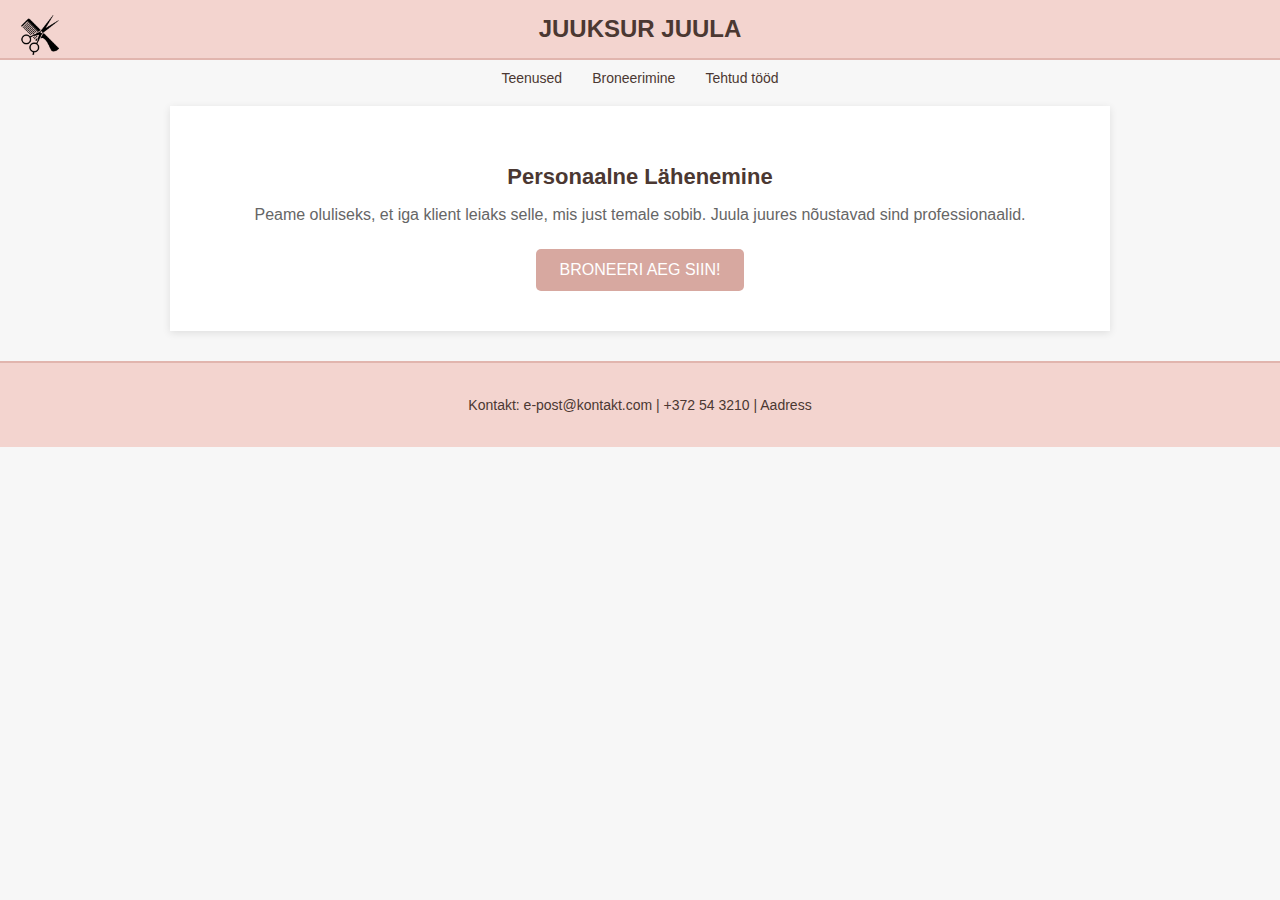
==== avaleht.html @ 4b4f11fa "Lisa esialgsed lehed" ====
<!DOCTYPE html>
<html lang="et">
  <head>
    <meta charset="UTF-8" />
    <meta name="viewport" content="width=device-width, initial-scale=1.0" />
    <title>Juuksur Juula - Avaleht</title>
    <link rel="stylesheet" href="styles.css" />
  </head>
  <body>
    <header>
      <div class="logo">
        <img src="img/hair-cut-tool.png" alt="Juuksur Juula logo" />
      </div>
      <h1>JUUKSUR JUULA</h1>
    </header>
    <div>
        <nav>
            <a href="teenused.html">Teenused</a>
            <a href="broneerimine.html">Broneerimine</a>
            <a href="tehtud_tood.html">Tehtud tööd</a>
          </nav>
    </div>

    <!-- Avaleht -->
    <section id="avaleht">
      <div class="intro">
        <h2>Personaalne Lähenemine</h2>
        <p>
          Peame oluliseks, et iga klient leiaks selle, mis just temale sobib.
          Juula juures nõustavad sind professionaalid.
        </p>
        <button>BRONEERI AEG SIIN!</button>
      </div>
    </section>

    <footer>
      <p>Kontakt: e-post@kontakt.com | +372 54 3210 | Aadress</p>
    </footer>
  </body>
</html>
---- styles.css ----
/* Yldine */
body {
    font-family: 'Arial', sans-serif;
    margin: 0;
    padding: 0;
    background-color: #f7f7f7;
}

/* Päis */
header {
    background-color: #f3d4cf;
    text-align: center;
    padding: 15px 0;
    border-bottom: 2px solid #e1b5ae;
    position: sticky;
    top: 0;
    z-index: 1000;
    display: flex;
    justify-content: center;
    align-items: center;
    position: relative;
}

header h1 {
    font-size: 24px;
    margin: 0;
    color: #4b3832;
}

/* Logo */
.logo {
    position: absolute;
    top: 15px;
    left: 20px;
}

.logo img {
    width: 40px;
    height: auto;
}

/* Nav */
nav {
    margin-top: 10px;
    display: flex;
    justify-content: center;
}

nav a {
    margin: 0 15px;
    text-decoration: none;
    color: #4b3832;
    font-size: 14px;
}

section {
    padding: 20px;
    background-color: #ffffff;
    margin: 20px auto;
    max-width: 900px;
    box-shadow: 0 2px 8px rgba(0, 0, 0, 0.1);
}

/* Avaleht */
#avaleht .intro {
    text-align: center;
    padding: 20px;
}

#avaleht .intro h2 {
    font-size: 22px;
    color: #4b3832;
    margin-bottom: 15px;
}

#avaleht .intro p {
    font-size: 16px;
    color: #666;
    margin-bottom: 25px;
}

button {
    background-color: #d7a8a0;
    color: white;
    border: none;
    padding: 12px 24px;
    font-size: 16px;
    cursor: pointer;
    border-radius: 5px;
    transition: background-color 0.3s;
}

button:hover {
    background-color: #c1877b;
}

.gallery {
    height: 200px;
    background-color: #eaeaea;
    margin-top: 30px;
}

/* Teenused */
#teenused h2 {
    font-size: 22px;
    color: #4b3832;
    margin-bottom: 20px;
    text-align: center;
}

#teenused .services {
    display: grid;
    grid-template-columns: 1fr;
    gap: 20px;
    max-width: 700px;
    margin: 0 auto;
}

#teenused h3 {
    font-size: 18px;
    color: #4b3832;
    margin-bottom: 10px;
    border-bottom: 2px solid #e1b5ae;
    padding-bottom: 5px;
}

#teenused ul {
    list-style: none;
    padding: 0;
    font-size: 16px;
    color: #666;
}

#teenused ul li {
    margin-bottom: 10px;
    display: flex;
    justify-content: space-between;
    border-bottom: 1px solid #f0e1db;
    padding-bottom: 5px;
}

footer {
    text-align: center;
    padding: 20px;
    background-color: #f3d4cf;
    color: #4b3832;
    font-size: 14px;
    border-top: 2px solid #e1b5ae;
    margin-top: 30px;
}
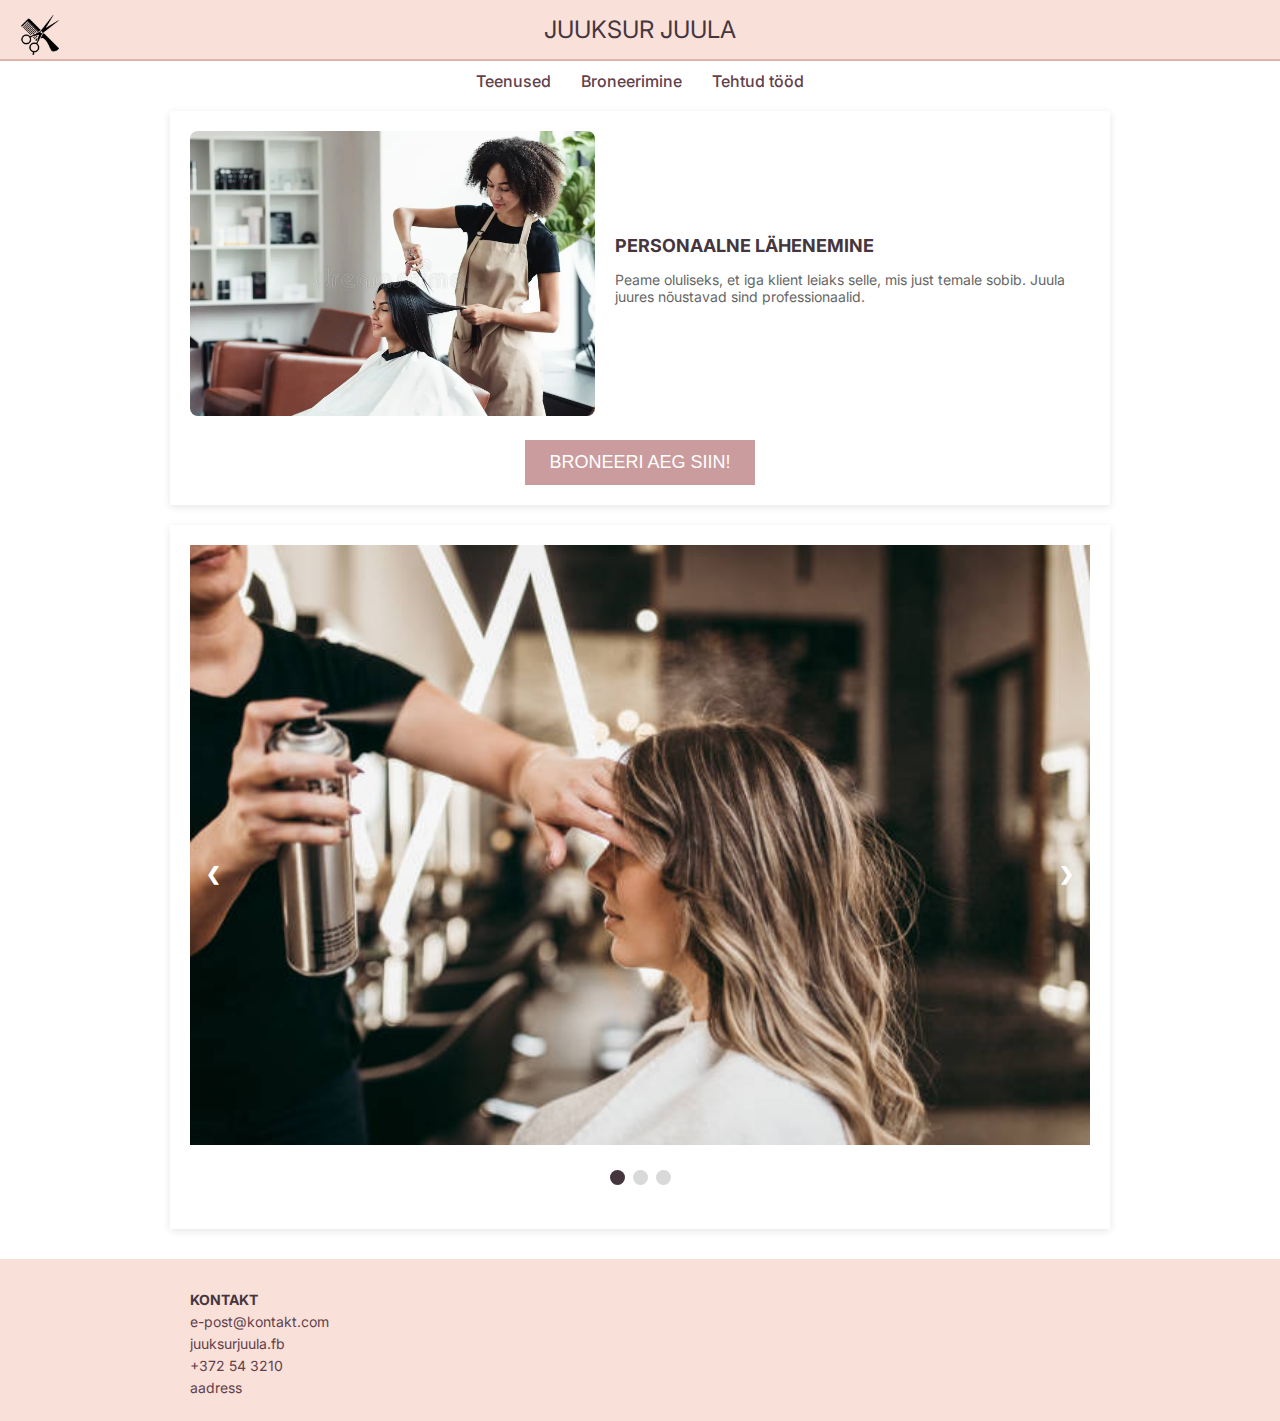
==== commit 42bb9f11: "Avalehe muudatused + footeri muudatus igal leheküljel" ====
--- a/avaleht.html
+++ b/avaleht.html
@@ -5,6 +5,7 @@
     <meta name="viewport" content="width=device-width, initial-scale=1.0" />
     <title>Juuksur Juula - Avaleht</title>
     <link rel="stylesheet" href="styles.css" />
+    <link href="https://fonts.googleapis.com/css2?family=Inter:wght@300;400;600&display=swap" rel="stylesheet">
   </head>
   <body>
     <header>
@@ -23,18 +24,104 @@
 
     <!-- Avaleht -->
     <section id="avaleht">
-      <div class="intro">
-        <h2>Personaalne Lähenemine</h2>
-        <p>
-          Peame oluliseks, et iga klient leiaks selle, mis just temale sobib.
-          Juula juures nõustavad sind professionaalid.
-        </p>
+      <div class="intro-container">
+        <div class="image">
+          <img src="img/juuksur.jpg" alt="Your Image" />
+        </div>
+        <div class="intro">
+          <h2>PERSONAALNE LÄHENEMINE</h2>
+          <p>
+            Peame oluliseks, et iga klient leiaks selle, mis just temale sobib.
+            Juula juures nõustavad sind professionaalid.
+          </p>
+        </div>
+      </div>
+      <div class="button-container">
         <button>BRONEERI AEG SIIN!</button>
       </div>
     </section>
 
+    <!-- Slideshow-->
+  <section id="slideshow">
+    <div class="slideshow-container">
+      <div class="slides">
+        <div class="slide fade">
+          <img src="img/pilt1.jpg" alt="Image 1" />
+        </div>
+        <div class="slide fade">
+          <img src="img/pilt2.jpeg" alt="Image 2" />
+        </div>
+        <div class="slide fade">
+          <img src="img/pilt3.jpg" alt="Image 3" />
+        </div>
+      </div>
+
+      <a class="prev" onclick="changeSlide(-1)">&#10094;</a>
+      <a class="next" onclick="changeSlide(1)">&#10095;</a>
+    </div>
+
+    <div class="dot-container">
+      <span class="dot" onclick="currentSlide(1)"></span>
+      <span class="dot" onclick="currentSlide(2)"></span>
+      <span class="dot" onclick="currentSlide(3)"></span>
+    </div>
+  </section>
+
     <footer>
-      <p>Kontakt: e-post@kontakt.com | +372 54 3210 | Aadress</p>
+      <div class="footer-container">
+        <div class="contact-info">
+          <h2>KONTAKT</h2>
+          <p class="email">e-post@kontakt.com</p>
+          <p class="social">juuksurjuula.fb</p>
+          <p class="phone">+372 54 3210</p>
+          <p class="address">aadress</p>
+        </div>
+        <div class="map">
+          <iframe
+            src="https://www.google.com/maps/embed?pb=!1m18!1m12!1m3!1d50663.84090466166!2d24.736787071687473!3d58.37732423455888!2m3!1f0!2f0!3f0!3m2!1i1024!2i768!4f13.1!3m3!1m2!1s0x4692025881aa4997%3A0xd0aa0e9c1ae57625!2sTartu%2C%20Estonia!5e0!3m2!1sen!2s!4v1668911287855!5m2!1sen!2s"
+            width="200"
+            height="100"
+            style="border:0;"
+            allowfullscreen=""
+            loading="lazy"
+          ></iframe>
+        </div>
+      </div>
     </footer>
+
+    <script>
+      let slideIndex = 1; 
+      showSlides(slideIndex); 
+
+      function changeSlide(n) {
+          showSlides(slideIndex += n); 
+      }
+
+      function currentSlide(n) {
+          showSlides(slideIndex = n); 
+      }
+
+      function showSlides(n) {
+          let slides = document.getElementsByClassName("slide");
+          let dots = document.getElementsByClassName("dot");
+
+          if (n > slides.length) { slideIndex = 1; }
+          if (n < 1) { slideIndex = slides.length; }
+
+
+          for (let i = 0; i < slides.length; i++) {
+              slides[i].style.display = "none";  
+          }
+
+
+          for (let i = 0; i < dots.length; i++) {
+              dots[i].className = dots[i].className.replace(" active", "");
+          }
+
+          
+          slides[slideIndex - 1].style.display = "block";  
+          dots[slideIndex - 1].className += " active";
+      }
+  </script>
   </body>
 </html>
--- a/styles.css
+++ b/styles.css
@@ -1,14 +1,14 @@
 /* Yldine */
 body {
-    font-family: 'Arial', sans-serif;
+    font-family: 'Inter', sans-serif;
     margin: 0;
     padding: 0;
-    background-color: #f7f7f7;
+    background-color: #ffffff;
 }
 
 /* Päis */
 header {
-    background-color: #f3d4cf;
+    background-color: #F9E0D9;
     text-align: center;
     padding: 15px 0;
     border-bottom: 2px solid #e1b5ae;
@@ -24,7 +24,8 @@
 header h1 {
     font-size: 24px;
     margin: 0;
-    color: #4b3832;
+    color: #45363E;
+    font-weight: 400;
 }
 
 /* Logo */
@@ -49,8 +50,9 @@
 nav a {
     margin: 0 15px;
     text-decoration: none;
-    color: #4b3832;
-    font-size: 14px;
+    color: #62414B;
+    font-size: 16px;
+    font-weight: 500;
 }
 
 section {
@@ -62,31 +64,56 @@
 }
 
 /* Avaleht */
+#avaleht .intro-container {
+    display: flex;
+    justify-content: space-between;
+    align-items: center;
+    gap: 20px;
+    margin-bottom: 20px;
+}
+
+#avaleht .image {
+    flex: 1;
+    max-width: 45%;
+}
+
+#avaleht .image img {
+    width: 100%;
+    height: auto;
+    border-radius: 8px;
+}
+
 #avaleht .intro {
-    text-align: center;
-    padding: 20px;
+    flex: 1;
+    text-align: left;
 }
 
 #avaleht .intro h2 {
-    font-size: 22px;
-    color: #4b3832;
+    font-size: 18px;
+    color: #45363E;
     margin-bottom: 15px;
+    font-weight: 700;
 }
 
 #avaleht .intro p {
-    font-size: 16px;
+    font-size: 14px;
     color: #666;
     margin-bottom: 25px;
+    font-weight: 400;
+}
+
+.button-container {
+    text-align: center;
 }
 
 button {
-    background-color: #d7a8a0;
+    background-color: #C79495EB;
     color: white;
     border: none;
     padding: 12px 24px;
-    font-size: 16px;
+    font-size: 18px;
     cursor: pointer;
-    border-radius: 5px;
+    font-weight: 500;
     transition: background-color 0.3s;
 }
 
@@ -103,7 +130,7 @@
 /* Teenused */
 #teenused h2 {
     font-size: 22px;
-    color: #4b3832;
+    color: #62414B;
     margin-bottom: 20px;
     text-align: center;
 }
@@ -118,7 +145,7 @@
 
 #teenused h3 {
     font-size: 18px;
-    color: #4b3832;
+    color: #62414B;
     margin-bottom: 10px;
     border-bottom: 2px solid #e1b5ae;
     padding-bottom: 5px;
@@ -140,11 +167,106 @@
 }
 
 footer {
-    text-align: center;
-    padding: 20px;
-    background-color: #f3d4cf;
-    color: #4b3832;
-    font-size: 14px;
-    border-top: 2px solid #e1b5ae;
-    margin-top: 30px;
-}
+    background-color: #F9E0D9; 
+    padding: 20px; 
+    display: flex; 
+    justify-content: space-between; 
+    align-items: flex-start; 
+    margin-top: 30px; 
+}
+
+.footer-container {
+    display: flex; 
+    width: 100%; 
+    max-width: 900px; 
+    margin: 0 auto; 
+}
+
+.contact-info {
+    text-align: left; 
+    flex: 1; 
+}
+
+.contact-info h2 {
+    font-size: 14px; 
+    font-weight: 700; 
+    color: #45363E; 
+    margin-bottom: 5px; 
+}
+
+.contact-info p {
+    font-size: 14px; 
+    font-weight: 400; 
+    color: #62414B; 
+    margin: 5px 0; 
+}
+
+.map {
+    flex: 1; 
+    display: flex; 
+    justify-content: flex-end; 
+}
+
+/* Slideshow*/
+#slideshow {
+    margin: 20px auto;
+    max-width: 900px;
+    position: relative; 
+}
+
+.slideshow-container {
+    position: relative; 
+}
+
+
+
+.slide {
+    text-align: center; 
+}
+
+.slide img {
+    width: 100%;
+    height: auto; 
+}
+
+.prev, .next {
+    cursor: pointer; 
+    position: absolute;
+    top: 50%; 
+    width: auto; 
+    padding: 16px;
+    color: white; 
+    font-weight: bold;
+    font-size: 18px;
+    transition: 0.6s ease; 
+    border-radius: 0 3px 3px 0; 
+    user-select: none; 
+}
+
+.next {
+    right: 0; 
+    border-radius: 3px 0 0 3px; 
+}
+
+.prev:hover, .next:hover {
+    background-color: rgba(0,0,0,0.8); 
+}
+
+.dot-container {
+    text-align: center;
+    padding: 20px; 
+}
+
+.dot {
+    height: 15px; 
+    width: 15px; 
+    margin: 0 2px;  
+    background-color: #D9D9D9; 
+    border-radius: 50%; 
+    display: inline-block; 
+    cursor: pointer;
+}
+
+.dot.active {
+    background-color: #45363E; 
+}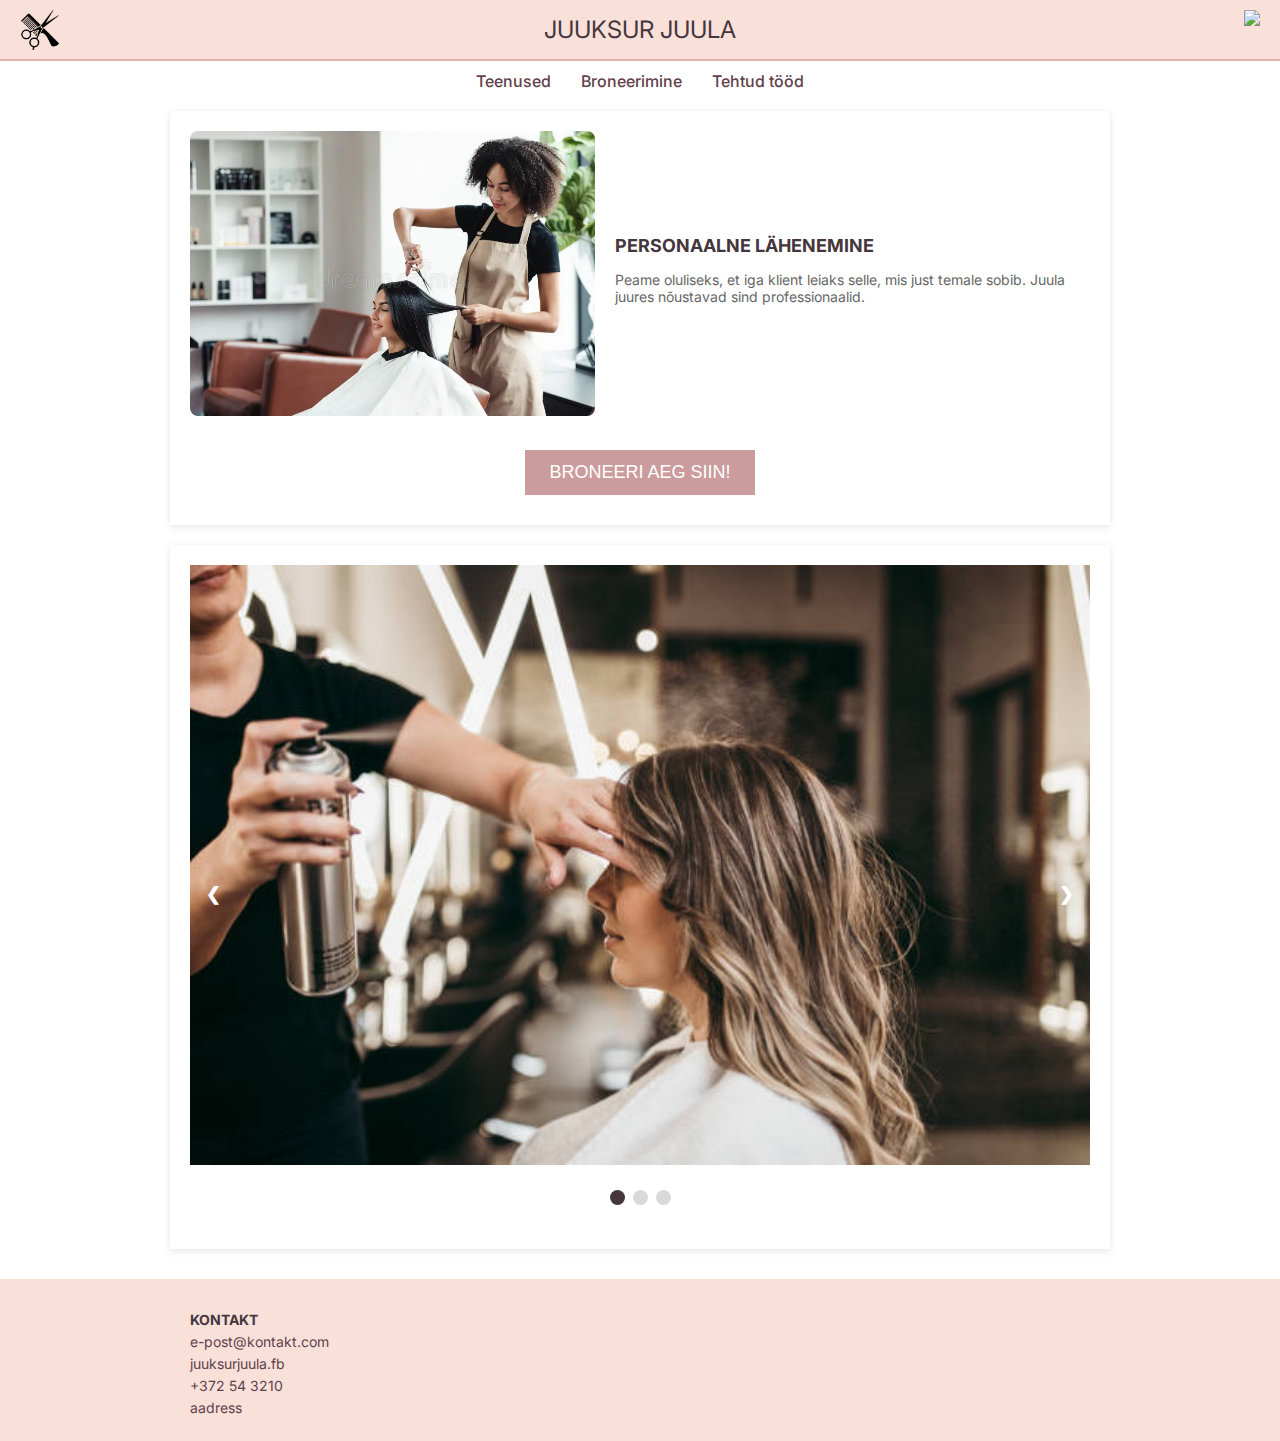
==== commit 809cbc9f: "Broneerimise leht ja veel parandusi teistel lehtedel" ====
--- a/avaleht.html
+++ b/avaleht.html
@@ -13,6 +13,9 @@
         <img src="img/hair-cut-tool.png" alt="Juuksur Juula logo" />
       </div>
       <h1>JUUKSUR JUULA</h1>
+      <div class="search">
+        <img src="https://img.icons8.com/?size=100&id=132&format=png&color=000000" />
+      </div>
     </header>
     <div>
         <nav>
--- a/styles.css
+++ b/styles.css
@@ -31,7 +31,7 @@
 /* Logo */
 .logo {
     position: absolute;
-    top: 15px;
+    top: 10px;
     left: 20px;
 }
 
@@ -39,6 +39,19 @@
     width: 40px;
     height: auto;
 }
+
+/* Search */
+.search {
+    position: absolute;
+    top: 10px;
+    right: 20px;
+}
+
+.search img {
+    width: 40px;
+    height: auto;
+}
+
 
 /* Nav */
 nav {
@@ -104,6 +117,11 @@
 
 .button-container {
     text-align: center;
+    padding: 10px;
+}
+
+.button-container i{
+    transform: rotate(90deg);
 }
 
 button {
@@ -269,4 +287,160 @@
 
 .dot.active {
     background-color: #45363E; 
+}
+
+#info {
+    padding: 20px;
+}
+
+#info h2 {
+    color: #45363E;
+    font-size: 18px;
+    font-weight: 700;
+}
+
+#info h3 {
+    color: #62414B;
+    font-size: 14px;
+    font-weight: 600;
+    margin-top: 20px;
+}
+
+#info ul {
+    list-style: none;
+    padding: 0;
+}
+
+#info li {
+    font-size: 14px;
+    color: #62414B;
+    font-weight: 300;
+    display: flex;
+    align-items: center; 
+    padding: 5px 0;
+}
+
+.service-name {
+    flex: 0.2; 
+}
+
+.line {
+    flex: 1; 
+    height: 1px; 
+    background-color: rgba(0, 0, 0, 0.2); 
+}
+
+.price {
+    margin-left: 10px; 
+    white-space: nowrap; 
+}
+
+/*Broneerimine*/
+
+.calendar {
+    width: auto;
+    height: auto;
+    align-items: center;
+    flex-direction: column;
+    padding: 10px;
+    background: #ffffff;
+    border-radius: 10px;
+    box-shadow: 0 0 10px rgba(0,0,0,0.3);
+}
+
+.calendar-header{
+    display: flex;
+    justify-content: space-between;
+    align-items: center;
+    padding: 10px;
+}
+
+.calendar-header button{
+    display: flex;
+    align-items: center;
+    justify-content: center;
+    border: none;
+    cursor: pointer;
+    border-radius: 50%;
+    background: #ffffff;
+    box-shadow: 0 0 4px rgba(0,0,0,0.2);
+}
+
+.days {
+    display: grid;
+    grid-template-columns: repeat(7,1fr);
+    color: gray;
+}
+
+.day {
+    text-align: center;
+    padding: 5px;
+}
+
+.dates {
+    display: grid;
+    grid-template-columns: repeat(7,1fr);
+    gap: 5px
+}
+
+.date {
+    display: flex;
+    align-items: center;
+    justify-content: center;
+    padding: 10px;
+    margin: auto;
+    cursor: pointer;
+    border-radius: 50%;
+}
+
+.date:hover,
+.date.active{
+    background: #F9E0D9;
+}
+
+.date.inactive {
+    color: lightgray;
+}
+
+i.fas {
+    font-size: 20px;
+    color: black
+}
+
+.serviceTable {
+    display: grid;
+    grid-template-columns: 1fr 1fr 1fr; 
+    gap: 10px; 
+    padding-top: 20px;
+    max-width: auto;
+    padding-bottom: 20px;
+}
+
+.serviceRow {
+    display: contents; 
+}
+
+.big-button {
+    text-align: center;
+    padding: 10px;
+    background-color: #C79495EB;
+    color: white;
+    border: none;
+    padding: 12px 24px;
+    font-size: 18px;
+    cursor: pointer;
+    font-weight: 500;
+    transition: background-color 0.3s;
+}
+
+.big-button i {
+    color: white;
+}
+
+.button-choose{
+    padding-top: 10px;
+}
+
+.button-choose i {
+    color: white
 }